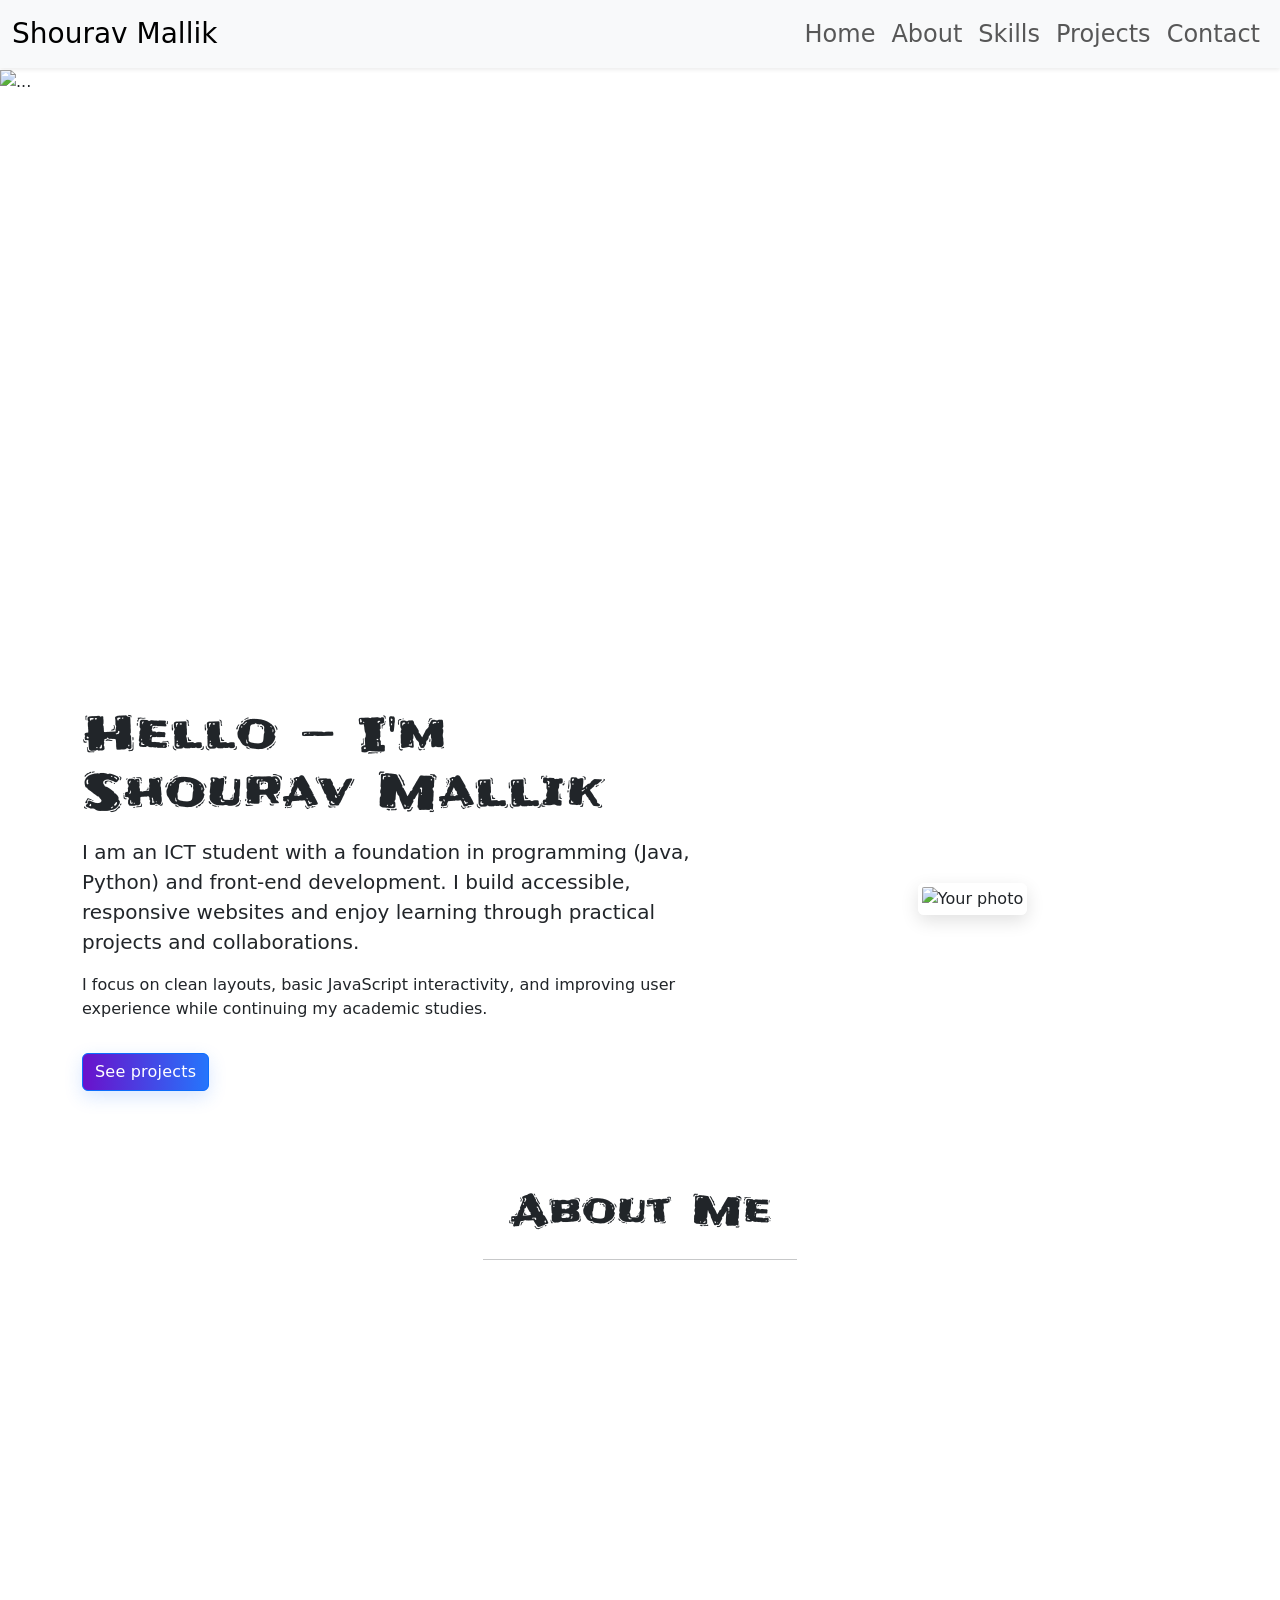
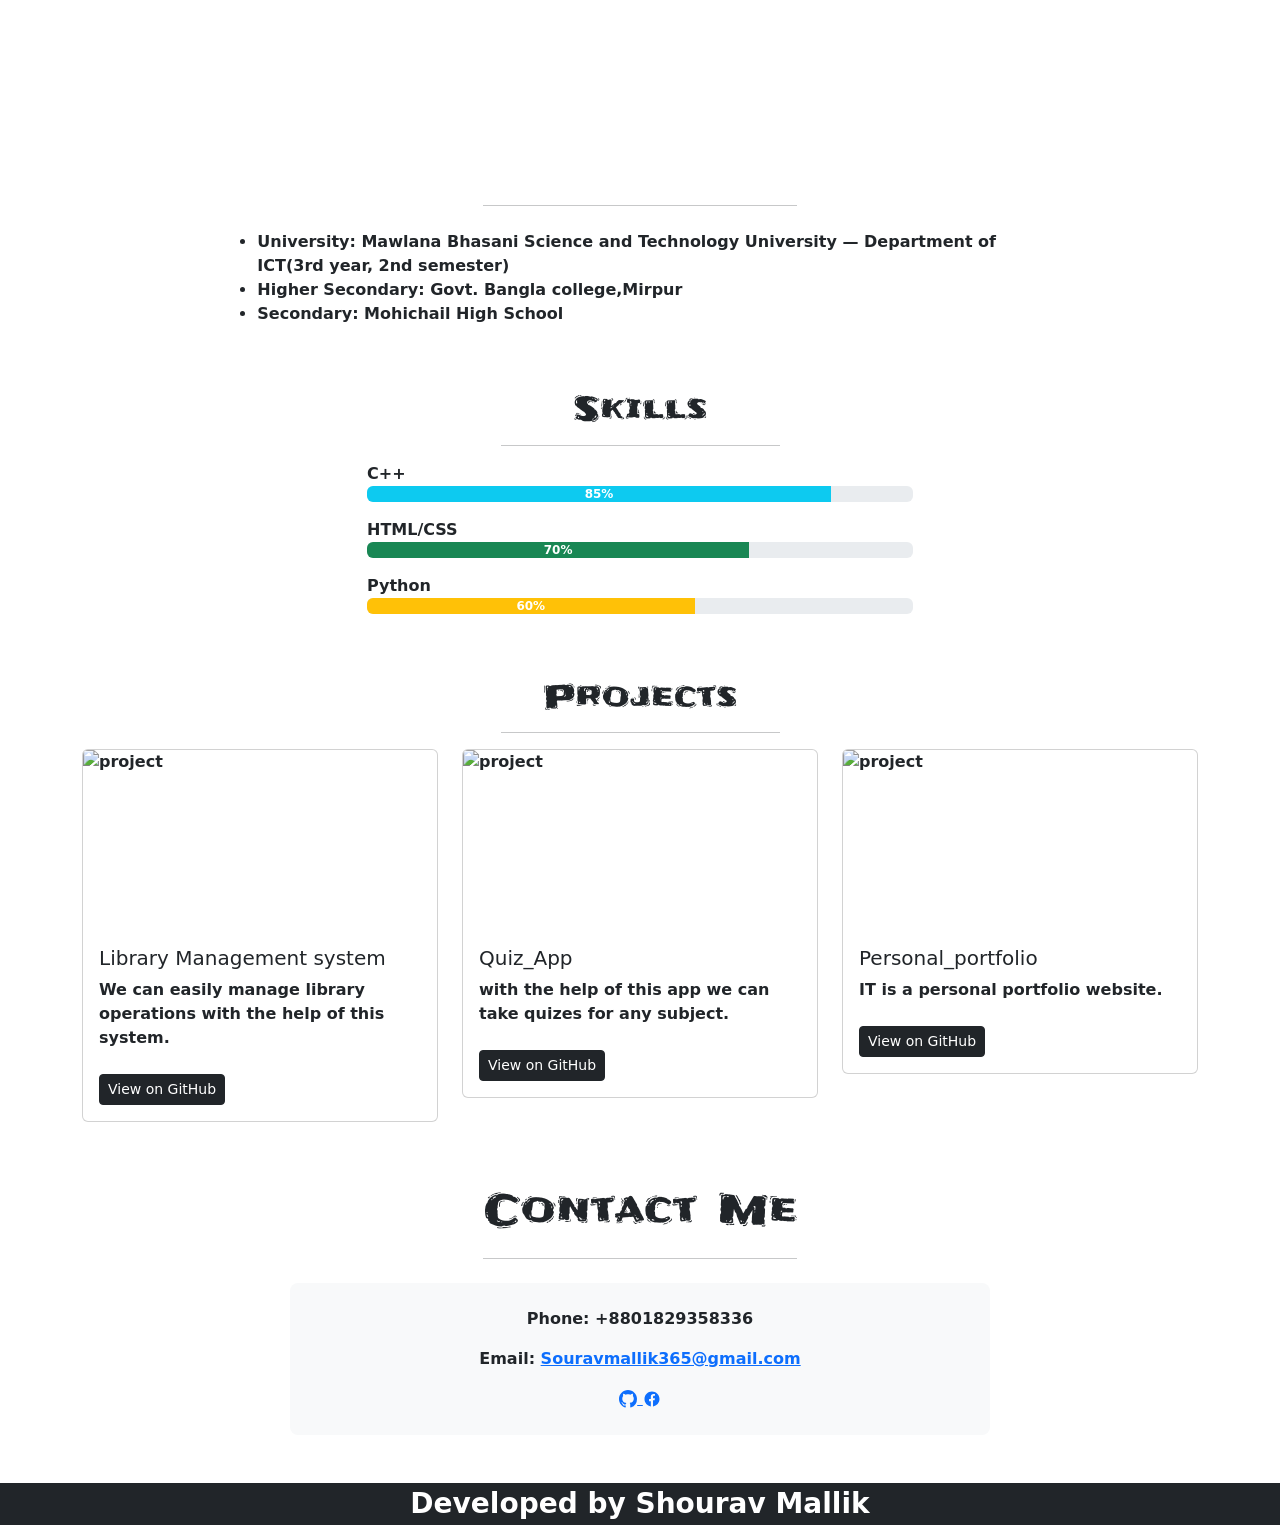
==== index.html @ 2fc850dc "Add files via upload" ====
<!DOCTYPE html>
<html lang="en">

<head>
    <meta charset="UTF-8">
    <meta name="viewport" content="width=device-width, initial-scale=1.0">
    <title>Shourav Mallik</title>
    <link rel="stylesheet" href="style.css">
    <link href="https://unpkg.com/aos@2.3.1/dist/aos.css" rel="stylesheet">
    <link href="https://cdn.jsdelivr.net/npm/bootstrap@5.0.2/dist/css/bootstrap.min.css" rel="stylesheet"
        integrity="sha384-EVSTQN3/azprG1Anm3QDgpJLIm9Nao0Yz1ztcQTwFspd3yD65VohhpuuCOmLASjC" crossorigin="anonymous">
    <link rel="preconnect" href="https://fonts.googleapis.com">
<link rel="preconnect" href="https://fonts.gstatic.com" crossorigin>
  <link href="https://fonts.googleapis.com/css2?family=Frijole&display=swap" rel="stylesheet">

</head>

<body>
    <header>

<nav class="navbar navbar-expand-lg navbar-light bg-light fixed-top shadow-sm">
  <div class="container-fluid">
    <a class="navbar-brand fs-3" href="#">Shourav Mallik</a>
    <button class="navbar-toggler" type="button" data-bs-toggle="collapse" data-bs-target="#navbarSupportedContent" aria-controls="navbarSupportedContent" aria-expanded="false" aria-label="Toggle navigation">
      <span class="navbar-toggler-icon"></span>
    </button>
    <div class="collapse navbar-collapse" id="navbarSupportedContent">
      <ul class="navbar-nav ms-auto mb-2 mb-lg-0 fs-4">
         <li class="nav-item"><a class="nav-link" href="#home">Home</a></li>
         <li class="nav-item"><a class="nav-link" href="#about">About</a></li>
         <li class="nav-item"><a class="nav-link" href="#skills">Skills</a></li>
         <li class="nav-item"><a class="nav-link" href="#projects">Projects</a></li>
         <li class="nav-item"><a class="nav-link" href="#contact">Contact</a></li>
      </ul>
    </div>
  </div>
</nav>

<div id="carouselExampleCaptions" class="carousel slide" data-bs-ride="carousel">
  <div class="carousel-indicators">
    <button type="button" data-bs-target="#carouselExampleCaptions" data-bs-slide-to="0" class="active" aria-current="true" aria-label="Slide 1"></button>
    <button type="button" data-bs-target="#carouselExampleCaptions" data-bs-slide-to="1" aria-label="Slide 2"></button>
    <button type="button" data-bs-target="#carouselExampleCaptions" data-bs-slide-to="2" aria-label="Slide 3"></button>
  </div>
  <div class="carousel-inner">
    <div class="carousel-item active">
      <img src="image/image01.jpg" class="d-block w-100" alt="...">
      <div class="carousel-caption d-none d-md-block">
        <h5>Welcome to my Portfolio</h5>
      </div>
    </div>
    <div class="carousel-item">
      <img src="image/Image02.jpg" class="d-block w-100" alt="...">
      <div class="carousel-caption d-none d-md-block">
        <h5>Welcome to my Portfolio</h5>
      </div>
    </div>
    <div class="carousel-item">
      <img src="image/image03.jpg" class="d-block w-100" alt="...">
      <div class="carousel-caption d-none d-md-block">
        <h5>Welcome to my Portfolio</h5>
      </div>
    </div>
  </div>
  <button class="carousel-control-prev" type="button" data-bs-target="#carouselExampleCaptions" data-bs-slide="prev">
    <span class="carousel-control-prev-icon" aria-hidden="true"></span>
    <span class="visually-hidden">Previous</span>
  </button>
  <button class="carousel-control-next" type="button" data-bs-target="#carouselExampleCaptions" data-bs-slide="next">
    <span class="carousel-control-next-icon" aria-hidden="true"></span>
    <span class="visually-hidden">Next</span>
  </button>
      </div>

    </header>

      <section class="Home my-5" id="home">
      <div class="container py-5" id="home">
        <div class="row align-items-center">
          <div class="col-md-7" data-aos="fade-up">
            <h1 class="frijole-regular display-5">Hello — I'm Shourav Mallik </h1>
            <p class="lead mt-3">I am an ICT student with a foundation in programming (Java, Python) and front-end development. I build accessible, responsive websites and enjoy learning through practical projects and collaborations.</p>
            <p>I focus on clean layouts, basic JavaScript interactivity, and improving user experience while continuing my academic studies.</p>
            <a href="#projects" class="btn btn-primary btn-attractive mt-3">See projects</a>
          </div>

          <div class="col-md-5 text-center" data-aos="zoom-in">
            <!-- Change this image file to replace the photo -->
            <img id="home-photo" src="image/image1.jpeg" alt="Your photo" class="img-fluid rounded profile-img" />
          </div>
        </div>
      </div>
      </section>


    <section class="about my-5" id="about">
      <div class="container-fluid">

        <h1 class="text-center frijole-regular" data-aos="zoom-in" data-aos-offset="300" data-aos-duration="500">About Me</h1>
        <hr class="w-25 m-auto my-4">


    <div class="row">
    <div class="col-sm-12 col-md-6 col-lg-6" data-aos="flip-left">
      <p>I'm a motivated ICT student learning web development. I focus on accessible, responsive layouts and practical projects to improve skills.</p>
    <div class="accordion" id="accordionPanelsStayOpenExample">
  <div class="accordion-item">
    <h2 class="accordion-header" id="panelsStayOpen-headingOne">
      <button class="accordion-button" type="button" data-bs-toggle="collapse" data-bs-target="#panelsStayOpen-collapseOne" aria-expanded="true" aria-controls="panelsStayOpen-collapseOne">
        <strong>Skills</strong>
      </button>
    </h2>
    <div id="panelsStayOpen-collapseOne" class="accordion-collapse collapse show" aria-labelledby="panelsStayOpen-headingOne">
      <div class="accordion-body">
        <strong> I have a strong foundation in programming and enjoy building efficient, user-friendly applications. My skills include working with Java, Python, HTML, CSS, and basic JavaScript, along with problem-solving and logical thinking. I am always eager to learn new technologies and improve my coding practices through hands-on projects.
      </div>
    </div>
  </div>
  <div class="accordion-item">
    <h2 class="accordion-header" id="panelsStayOpen-headingTwo">
      <button class="accordion-button collapsed" type="button" data-bs-toggle="collapse" data-bs-target="#panelsStayOpen-collapseTwo" aria-expanded="false" aria-controls="panelsStayOpen-collapseTwo">
       <strong> Hobby's</strong>
      </button>
    </h2>
    <div id="panelsStayOpen-collapseTwo" class="accordion-collapse collapse" aria-labelledby="panelsStayOpen-headingTwo">
      <div class="accordion-body">
        <strong>My Favourite hobby is traveling around the world.</strong> In my free time, I enjoy engaging in hobbies that help me relax and grow personally. I like reading books, exploring new technologies, listening to music, and traveling to new places. These hobbies keep me motivated, enhance my creativity, and allow me to maintain a healthy balance between work and personal life.
    </div>
  </div>
  <div class="accordion-item">
    <h2 class="accordion-header" id="panelsStayOpen-headingThree">
      <button class="accordion-button collapsed" type="button" data-bs-toggle="collapse" data-bs-target="#panelsStayOpen-collapseThree" aria-expanded="false" aria-controls="panelsStayOpen-collapseThree">
      <strong>Goals</strong>
      </button>
    </h2>
    <div id="panelsStayOpen-collapseThree" class="accordion-collapse collapse" aria-labelledby="panelsStayOpen-headingThree">
      <div class="accordion-body">
        <strong>currently my goal is to become a full-stack web developer.</strong> My short-term goal is to complete my degree with strong academic performance while gaining practical experience through internships and projects. In the long term, I aspire to become a proficient full-stack web developer, contributing to innovative projects and continuously learning new technologies to stay updated in the ever-evolving tech industry.
    </div>
  </div>
</div>
    </div>
    
    <div class="col-sm-12 col-md-6 col-lg-6 " data-aos="flip-right">
      
    </div>
    </div>
      </div>

    </section>

    <section class="education my-5" id="education">
      <div class="container-fluid">
        <h1 class="text-center frijole-regular" data-aos="zoom-in" data-aos-offset="300" data-aos-duration="500">Education</h1>
        <hr class="w-25 m-auto my-4">

        <div class="row">
          <div class="col-md-8 offset-md-2">
            <!-- Easy-to-edit education entries: change the text below directly -->
            <ul>
              <li><strong>University:</strong> Mawlana Bhasani Science and Technology University — Department of ICT(3rd year, 2nd semester)</li>
              <li><strong>Higher Secondary:</strong> Govt. Bangla college,Mirpur</li>
              <li><strong>Secondary:</strong> Mohichail High School</li>
            </ul>
          </div>
        </div>
      </div>
    </section>
 
     <section class="skills my-5" id="skills">
       <div class="container">
         <h2 class="text-center frijole-regular" data-aos="zoom-in">Skills</h2>
         <hr class="w-25 m-auto my-3">
         <div class="row justify-content-center">
           <div class="col-md-6">
             <div class="mb-3">
               <label>C++</label>
               <div class="progress"><div class="progress-bar bg-info" style="width:85%">85%</div></div>
             </div>
             <div class="mb-3">
               <label>HTML/CSS</label>
               <div class="progress"><div class="progress-bar bg-success" style="width:70%">70%</div></div>
             </div>
             <div class="mb-3">
               <label>Python</label>
               <div class="progress"><div class="progress-bar bg-warning" style="width:60%">60%</div></div>
             </div>
           </div>
         </div>
       </div>
     </section>

        <section class="projects my-5" id="projects">
          <div class="container">
            <h2 class="text-center frijole-regular" data-aos="zoom-in">Projects</h2>
            <hr class="w-25 m-auto my-3">
            <div class="row">
              <div class="col-md-4 mb-3">
                <div class="card">
                  <img src="image/image06.jpg" class="card-img-top" alt="project">
                  <div class="card-body">
                    <h5 class="card-title">Library Management system</h5>
                    <p class="card-text">We can easily manage library operations with the help of this system.</p>
                    <a id="project1-github" href="#" class="btn btn-dark btn-sm mt-2" target="_blank" rel="noopener noreferrer">View on GitHub</a>
                  </div>
                </div>
              </div>
              <div class="col-md-4 mb-3">
                <div class="card">
                  <img src="image/image07.png" class="card-img-top" alt="project">
                  <div class="card-body">
                    <h5 class="card-title">Quiz_App</h5>
                    <p class="card-text">with the help of this app we can take quizes for any subject.</p>
                    <a id="project2-github" href="#" class="btn btn-dark btn-sm mt-2" target="_blank" rel="noopener noreferrer">View on GitHub</a>
                  </div>
                </div>
              </div>
              <div class="col-md-4 mb-3">
                <div class="card">
                  <img src="image/image08.jpeg" class="card-img-top" alt="project">
                  <div class="card-body">
                    <h5 class="card-title">Personal_portfolio</h5>
                    <p class="card-text">IT is a personal portfolio website.</p>
                    <a id="project3-github" href="#" class="btn btn-dark btn-sm mt-2" target="_blank" rel="noopener noreferrer">View on GitHub</a>
                  </div>
                </div>
              </div>
            </div>
          </div>
        </section>

        <section class="about my-5" id="contact">
      <div class="container-fluid">

        <h1 class="text-center frijole-regular" data-aos="zoom-in" data-aos-offset="300" data-aos-duration="500">Contact Me</h1>
        <hr class="w-25 m-auto my-4">
      </div>

      <div class="contact-card text-center p-4">
        <p><strong>Phone:</strong> +8801829358336</p>
        <p><strong>Email:</strong> <a href="mailto:">Souravmallik365@gmail.com</a></p>

        <div class="social-icons justify-content-center mt-3">
  
          <a id="github-link" href="#" aria-label="GitHub" title="GitHub">
          
            <svg width="18" height="18" viewBox="0 0 16 16" fill="currentColor" xmlns="http://www.w3.org/2000/svg">
              <path d="M8 0C3.58 0 0 3.58 0 8c0 3.54 2.29 6.53 5.47 7.59.4.07.55-.17.55-.38 0-.19-.01-.82-.01-1.49-2.01.37-2.53-.49-2.69-.94-.09-.23-.48-.94-.82-1.13-.28-.15-.68-.52-.01-.53.63-.01 1.08.58 1.23.82.72 1.21 1.87.87 2.33.66.07-.52.28-.87.51-1.07-1.78-.2-3.64-.89-3.64-3.95 0-.87.31-1.59.82-2.15-.08-.2-.36-1.01.08-2.1 0 0 .67-.21 2.2.82.64-.18 1.32-.27 2-.27.68 0 1.36.09 2 .27 1.53-1.04 2.2-.82 2.2-.82.44 1.09.16 1.9.08 2.1.51.56.82 1.28.82 2.15 0 3.07-1.87 3.75-3.65 3.95.29.25.54.73.54 1.48 0 1.07-.01 1.93-.01 2.19 0 .21.15.46.55.38A8.013 8.013 0 0 0 16 8c0-4.42-3.58-8-8-8z"/>
            </svg>
          </a>

          <a id="facebook-link" href="#" aria-label="Facebook" title="Facebook">
          
            <svg width="18" height="18" viewBox="0 0 24 24" fill="currentColor" xmlns="http://www.w3.org/2000/svg">
              <path d="M22 12.07C22 6.48 17.52 2 11.93 2 6.43 2 2 6.48 2 12.07 2 17.09 5.66 21.16 10.44 22v-7.03H8.08v-2.9h2.36V9.02c0-2.33 1.42-3.62 3.5-3.62.99 0 2.03.18 2.03.18v2.23h-1.14c-1.12 0-1.47.7-1.47 1.42v1.7h2.5l-.4 2.9h-2.1V22C18.34 21.16 22 17.09 22 12.07z"/>
            </svg>
          </a>
        </div>
      </div>

      
      <script>
        document.addEventListener('DOMContentLoaded', function(){

           document.getElementById('github-link').href = 'https://github.com/ShouravMallik';
          document.getElementById('facebook-link').href = 'https://facebook.com/yourpage';
            // Project GitHub links — replace '#' with your repository URLs
            var p1 = document.getElementById('project1-github');
            var p2 = document.getElementById('project2-github');
            var p3 = document.getElementById('project3-github');
            if(p1) p1.href = 'https://github.com/ShouravMallik/Library_Management_System';
            if(p2) p2.href = 'https://github.com/ShouravMallik/Quiz_App'
            if(p3) p3.href = 'https://github.com/ShouravMallik/Personal_portfolio'
        });
      </script>
    </section>


    <section>
      <div class="fs-3 bg-dark text-center text-white">Developed by Shourav Mallik</div>
    </section>


    <script src="https://cdn.jsdelivr.net/npm/@popperjs/core@2.9.2/dist/umd/popper.min.js"
        integrity="sha384-IQsoLXl5PILFhosVNubq5LC7Qb9DXgDA9i+tQ8Zj3iwWAwPtgFTxbJ8NT4GN1R8p"
        crossorigin="anonymous"></script>

    <script src="https://cdn.jsdelivr.net/npm/bootstrap@5.0.2/dist/js/bootstrap.min.js"
        integrity="sha384-cVKIPhGWiC2Al4u+LWgxfKTRIcfu0JTxR+EQDz/bgldoEyl4H0zUF0QKbrJ0EcQF"
        crossorigin="anonymous"></script>

    <script src="https://unpkg.com/aos@2.3.1/dist/aos.js"></script>
    <script>
      AOS.init();
    </script>

</body>

</html>
---- style.css ----
.frijole-regular {
  font-family: "Frijole", system-ui;
  font-weight: 400;
  font-style: normal;
}
.carousel-item img{
  height: 60vh;
  width: 100%;
}

body{
  font-family: system-ui, -apple-system, "Segoe UI", Roboto, "Helvetica Neue", Arial;
  line-height: 1.5;
  padding-top: 70px; 
}

.hero{background: linear-gradient(180deg, rgba(255,255,255,0.95), rgba(250,250,250,0.9));}

.contact-card{max-width:700px;margin:0 auto;background:#f8f9fa;border-radius:8px}

.card-img-top{height:180px;object-fit:cover}

.progress{height:20px}
.progress-bar{display:flex;align-items:center;justify-content:center;font-weight:600}


.profile-img{max-width:260px;width:100%;height:260px;object-fit:cover;border:4px solid #fff;box-shadow:0 6px 18px rgba(0,0,0,0.12)}

.about-img{max-height:320px;object-fit:cover}


.btn-attractive{
  background: linear-gradient(90deg,#6a11cb,#2575fc); 
  border: none;
  color: #fff !important;
  box-shadow: 0 6px 18px rgba(37,117,252,0.18);
  border-radius: 40px;
  padding: 0.6rem 1.2rem;
  font-weight: 700;
  letter-spacing: .2px;
  transition: transform .15s ease, box-shadow .15s ease, opacity .15s ease;
}
.btn-attractive:hover{
  transform: translateY(-3px);
  box-shadow: 0 12px 28px rgba(37,117,252,0.22);
  opacity: 0.98;
}
.btn-attractive:active{transform: translateY(-1px)}
.btn-attractive:focus{outline: 3px solid rgba(37,117,252,0.18);outline-offset: 3px}

.btn:hover, .btn-attractive:hover,
.nav-link:hover, .accordion-button:hover,
.social-btn:hover{
  background: #e63946 !important; /* red */
  color: #fff !important;
  box-shadow: none !important;
  transform: none !important;
  opacity: 1 !important;
}


.nav-link:hover{padding-left:0.6rem;padding-right:0.6rem;border-radius:20px}


.btn:focus, .btn-attractive:focus, .nav-link:focus, .accordion-button:focus, .social-btn:focus{
  background: #e63946 !important;
  color: #fff !important;
  outline: 3px solid rgba(230,57,70,0.18);
  outline-offset: 3px;
}
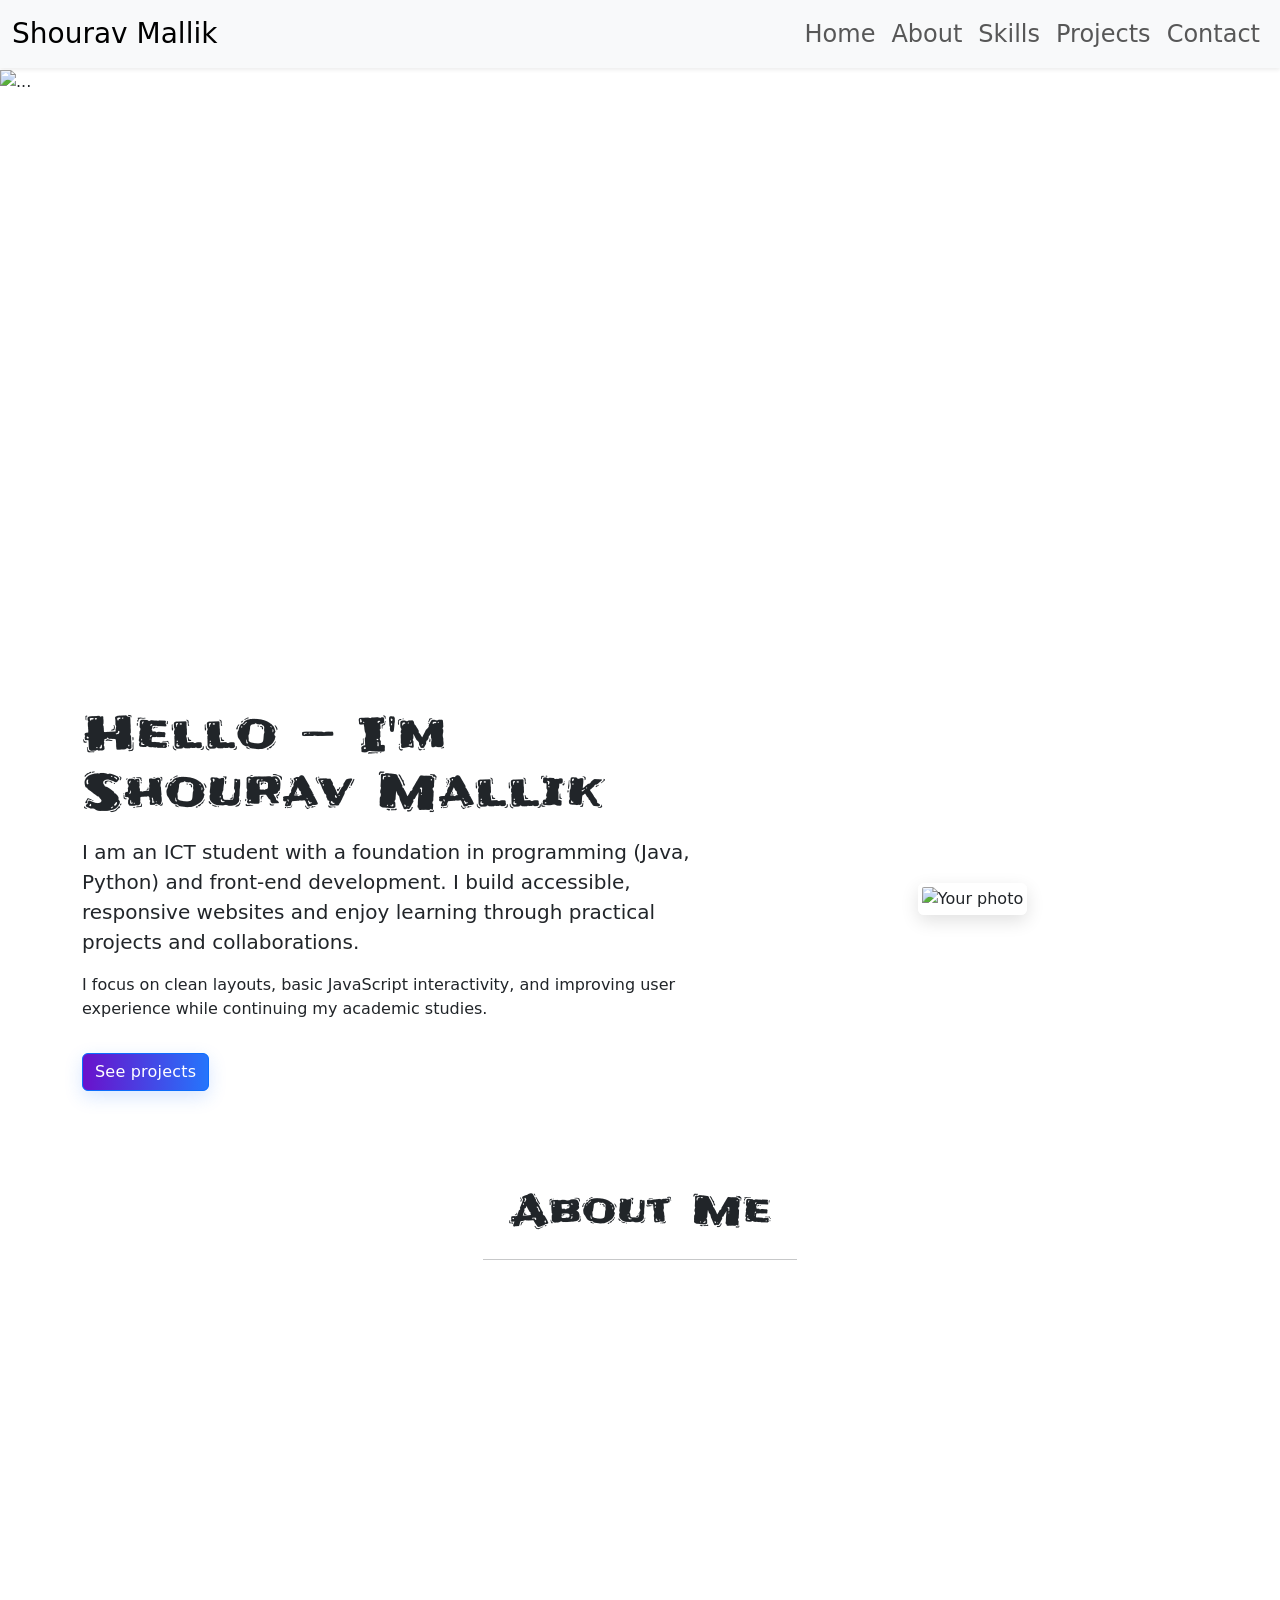
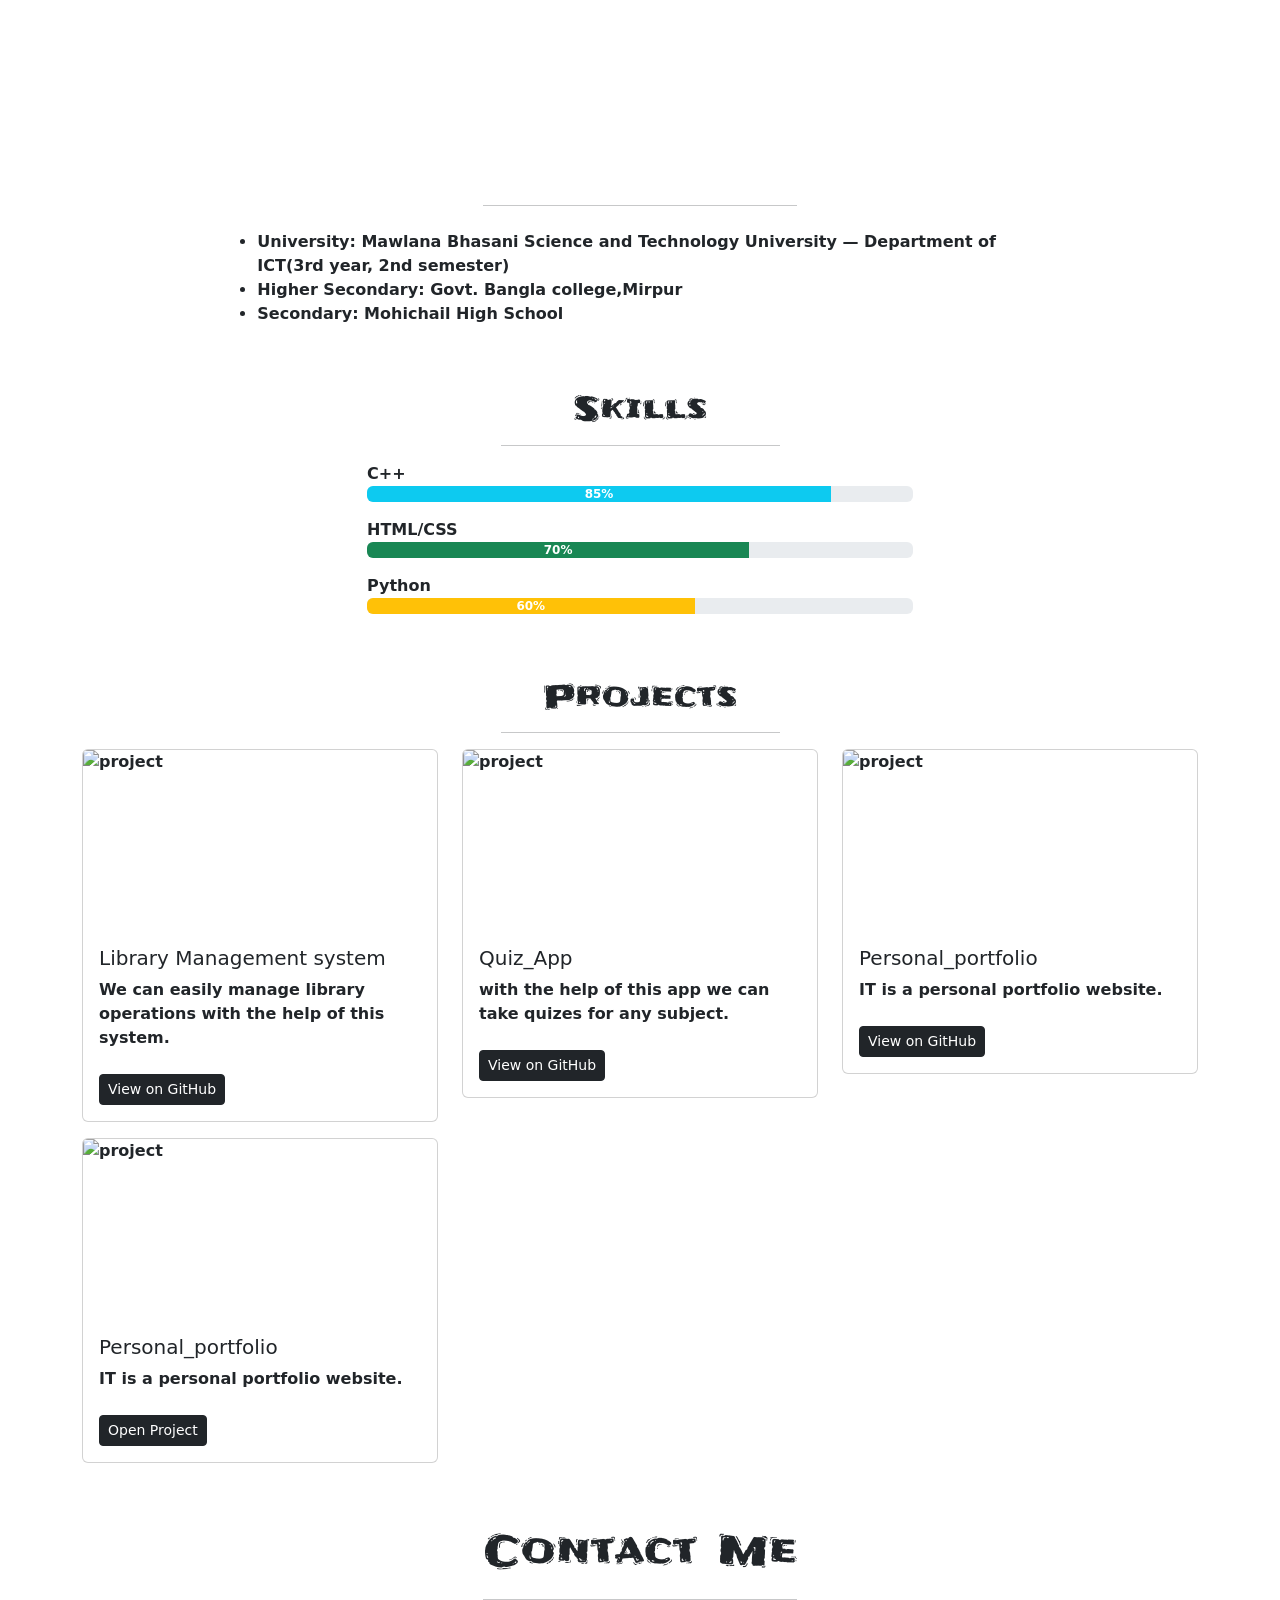
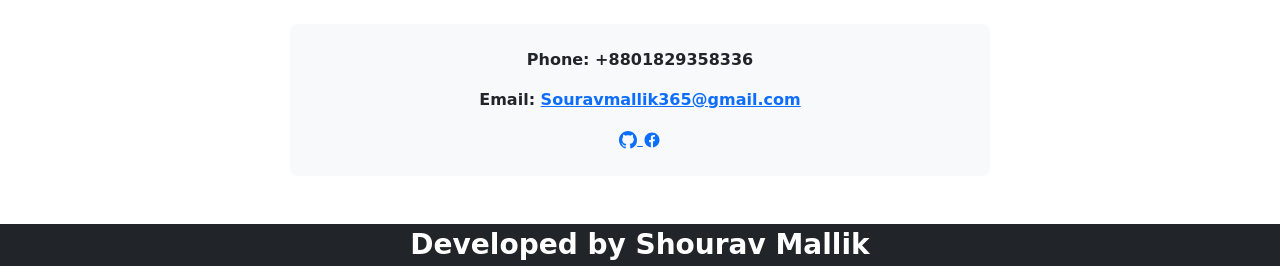
==== commit 0d015f11: "linked cipher project" ====
--- a/index.html
+++ b/index.html
@@ -225,6 +225,22 @@
                   </div>
                 </div>
               </div>
+
+            <div class="col-md-4 mb-3">
+                <div class="card">
+                  <img src="image/image08.jpeg" class="card-img-top" alt="project">
+                  <div class="card-body">
+                    <h5 class="card-title">Personal_portfolio</h5>
+                    <p class="card-text">IT is a personal portfolio website.</p>
+                    <a id="project3-github"
+                       href="cipher.html"
+                       class="btn btn-dark btn-sm mt-2"
+                       target="_blank">
+                       Open Project
+                    </a>
+                  </div>
+                </div>
+              </div>
             </div>
           </div>
         </section>
@@ -296,4 +312,4 @@
 
 </body>
 
-</html>+</html>
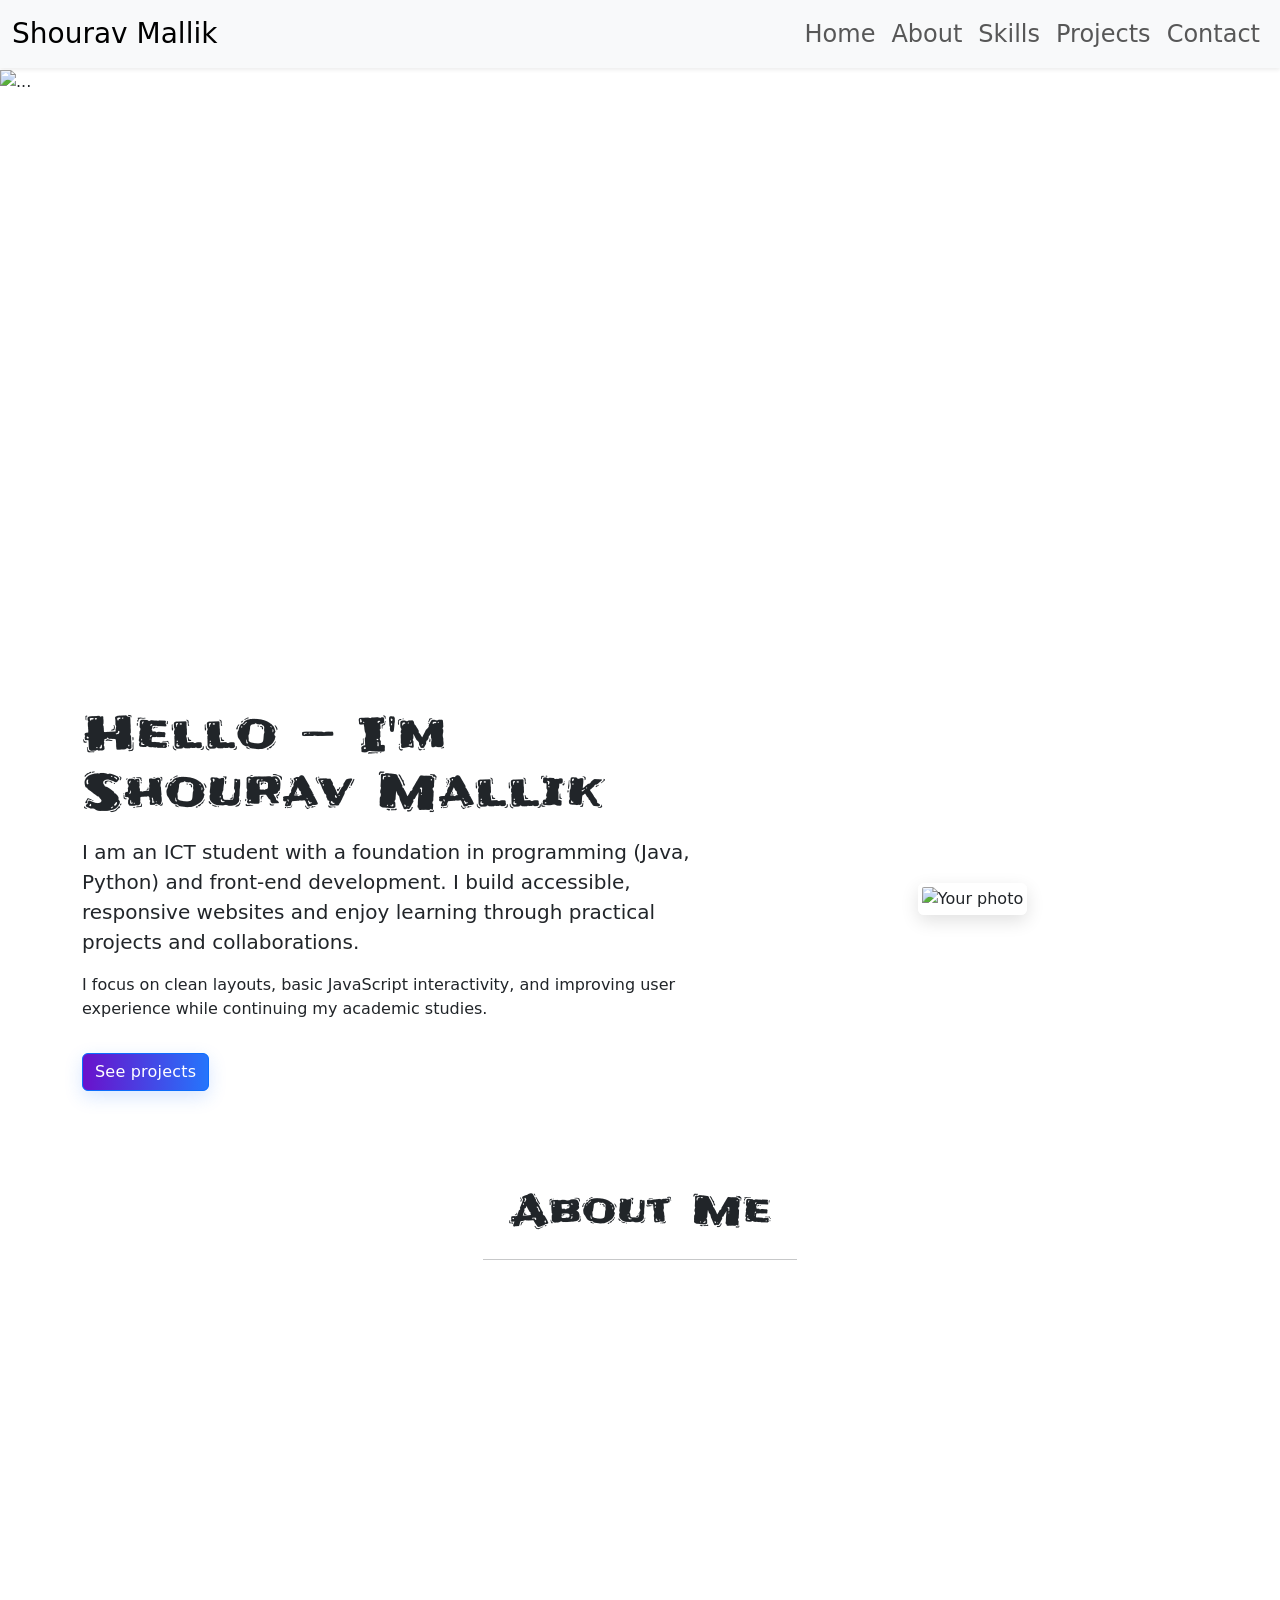
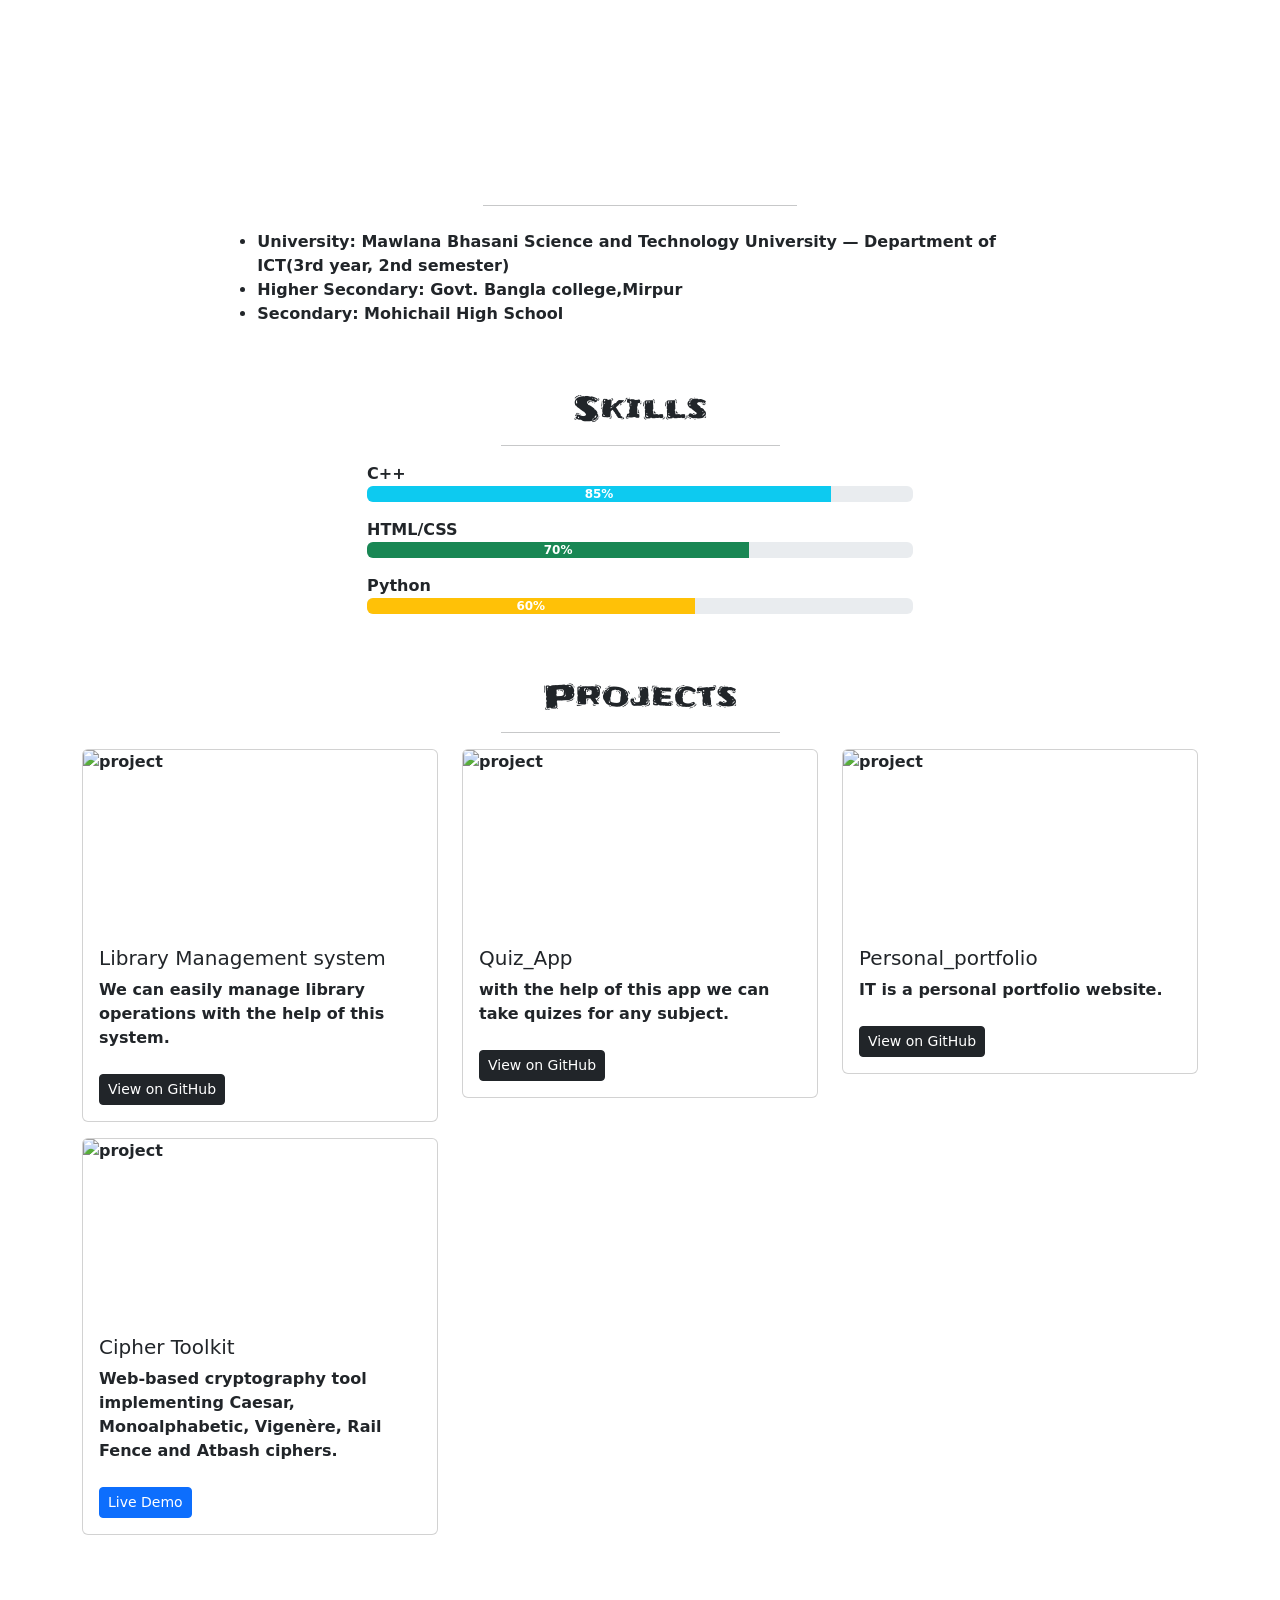
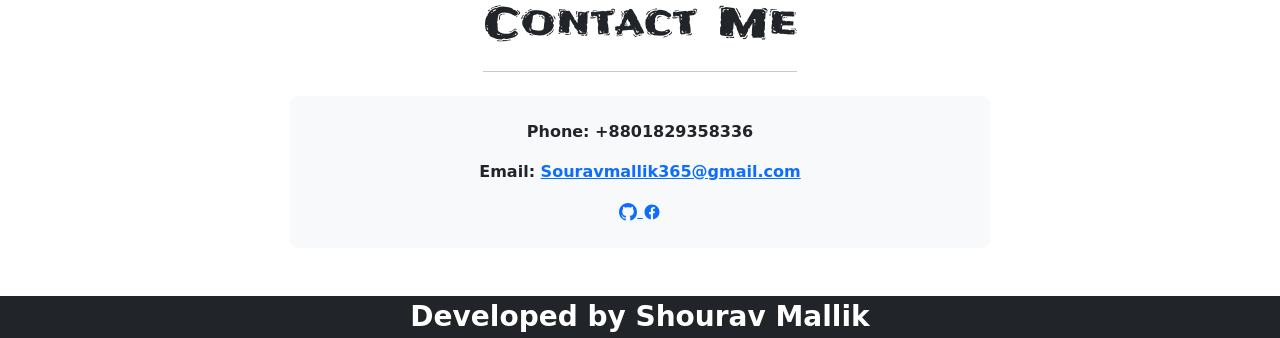
==== commit acb915ca: "Update greeting from 'Hello' to 'Goodbye'" ====
--- a/index.html
+++ b/index.html
@@ -226,21 +226,24 @@
                 </div>
               </div>
 
-            <div class="col-md-4 mb-3">
-                <div class="card">
-                  <img src="image/image08.jpeg" class="card-img-top" alt="project">
-                  <div class="card-body">
-                    <h5 class="card-title">Personal_portfolio</h5>
-                    <p class="card-text">IT is a personal portfolio website.</p>
-                    <a id="project3-github"
-                       href="cipher.html"
-                       class="btn btn-dark btn-sm mt-2"
-                       target="_blank">
-                       Open Project
-                    </a>
+                <div class="col-md-4 mb-3">
+                  <div class="card">
+                    <img src="image/image08.jpeg" class="card-img-top" alt="project">
+                    <div class="card-body">
+                      <h5 class="card-title">Cipher Toolkit</h5>
+                      <p class="card-text">
+                        Web-based cryptography tool implementing Caesar,
+                        Monoalphabetic, Vigenère, Rail Fence and Atbash ciphers.
+                      </p>
+                
+                      <a href="cipher.html"
+                         class="btn btn-primary btn-sm mt-2"
+                         target="_blank">
+                         Live Demo
+                      </a>
+                    </div>
                   </div>
                 </div>
-              </div>
             </div>
           </div>
         </section>
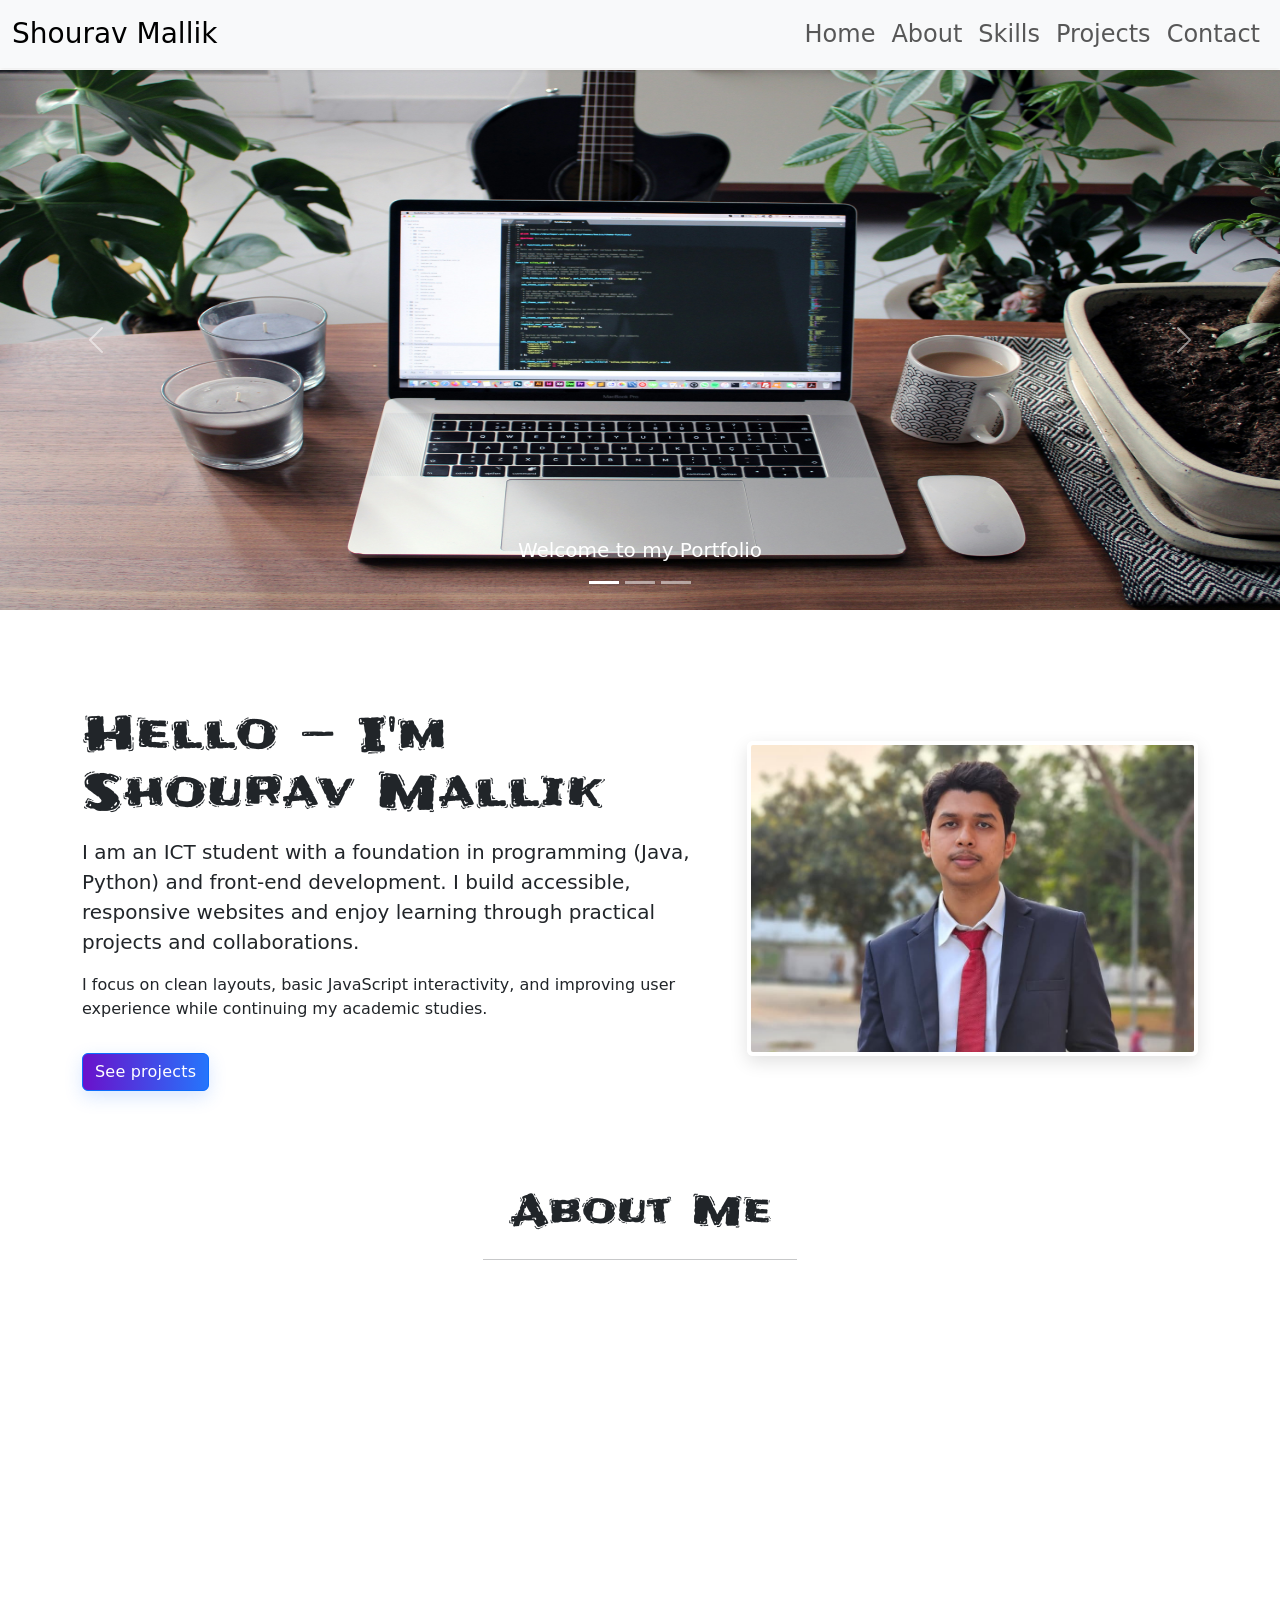
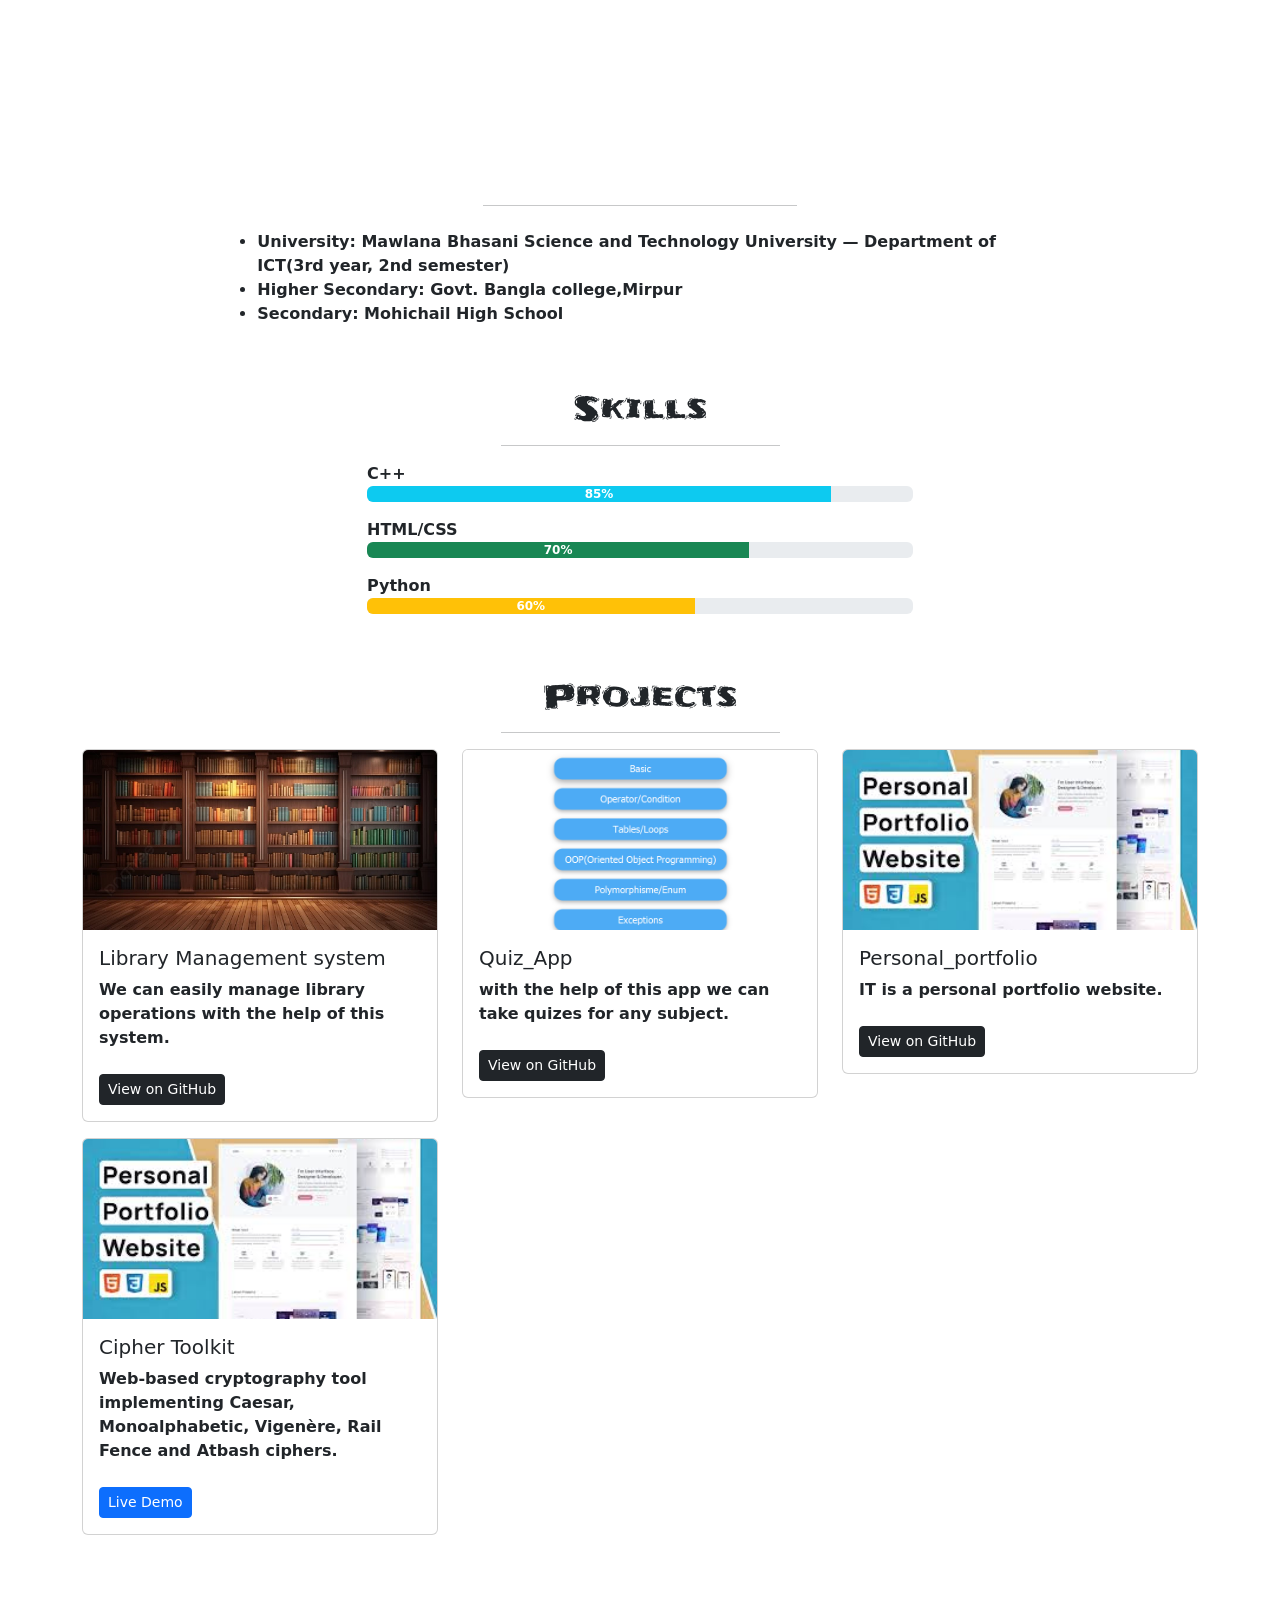
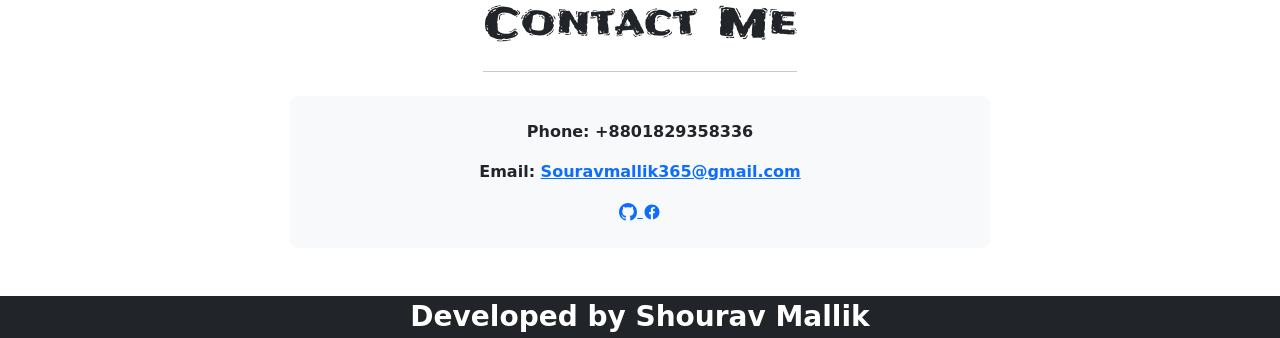
==== commit 28c6973f: "Update image source" ====
--- a/index.html
+++ b/index.html
@@ -44,19 +44,19 @@
   </div>
   <div class="carousel-inner">
     <div class="carousel-item active">
-      <img src="image/image01.jpg" class="d-block w-100" alt="...">
+      <img src="image01.jpg" class="d-block w-100" alt="...">
       <div class="carousel-caption d-none d-md-block">
         <h5>Welcome to my Portfolio</h5>
       </div>
     </div>
     <div class="carousel-item">
-      <img src="image/Image02.jpg" class="d-block w-100" alt="...">
+      <img src="Image02.jpg" class="d-block w-100" alt="...">
       <div class="carousel-caption d-none d-md-block">
         <h5>Welcome to my Portfolio</h5>
       </div>
     </div>
     <div class="carousel-item">
-      <img src="image/image03.jpg" class="d-block w-100" alt="...">
+      <img src="image03.jpg" class="d-block w-100" alt="...">
       <div class="carousel-caption d-none d-md-block">
         <h5>Welcome to my Portfolio</h5>
       </div>
@@ -86,7 +86,7 @@
 
           <div class="col-md-5 text-center" data-aos="zoom-in">
             <!-- Change this image file to replace the photo -->
-            <img id="home-photo" src="image/image1.jpeg" alt="Your photo" class="img-fluid rounded profile-img" />
+            <img id="home-photo" src="image1.jpeg" alt="Your photo" class="img-fluid rounded profile-img" />
           </div>
         </div>
       </div>
@@ -197,7 +197,7 @@
             <div class="row">
               <div class="col-md-4 mb-3">
                 <div class="card">
-                  <img src="image/image06.jpg" class="card-img-top" alt="project">
+                  <img src="image06.jpg" class="card-img-top" alt="project">
                   <div class="card-body">
                     <h5 class="card-title">Library Management system</h5>
                     <p class="card-text">We can easily manage library operations with the help of this system.</p>
@@ -207,7 +207,7 @@
               </div>
               <div class="col-md-4 mb-3">
                 <div class="card">
-                  <img src="image/image07.png" class="card-img-top" alt="project">
+                  <img src="image07.png" class="card-img-top" alt="project">
                   <div class="card-body">
                     <h5 class="card-title">Quiz_App</h5>
                     <p class="card-text">with the help of this app we can take quizes for any subject.</p>
@@ -217,7 +217,7 @@
               </div>
               <div class="col-md-4 mb-3">
                 <div class="card">
-                  <img src="image/image08.jpeg" class="card-img-top" alt="project">
+                  <img src="image08.jpeg" class="card-img-top" alt="project">
                   <div class="card-body">
                     <h5 class="card-title">Personal_portfolio</h5>
                     <p class="card-text">IT is a personal portfolio website.</p>
@@ -228,7 +228,7 @@
 
                 <div class="col-md-4 mb-3">
                   <div class="card">
-                    <img src="image/image08.jpeg" class="card-img-top" alt="project">
+                    <img src="image08.jpeg" class="card-img-top" alt="project">
                     <div class="card-body">
                       <h5 class="card-title">Cipher Toolkit</h5>
                       <p class="card-text">
